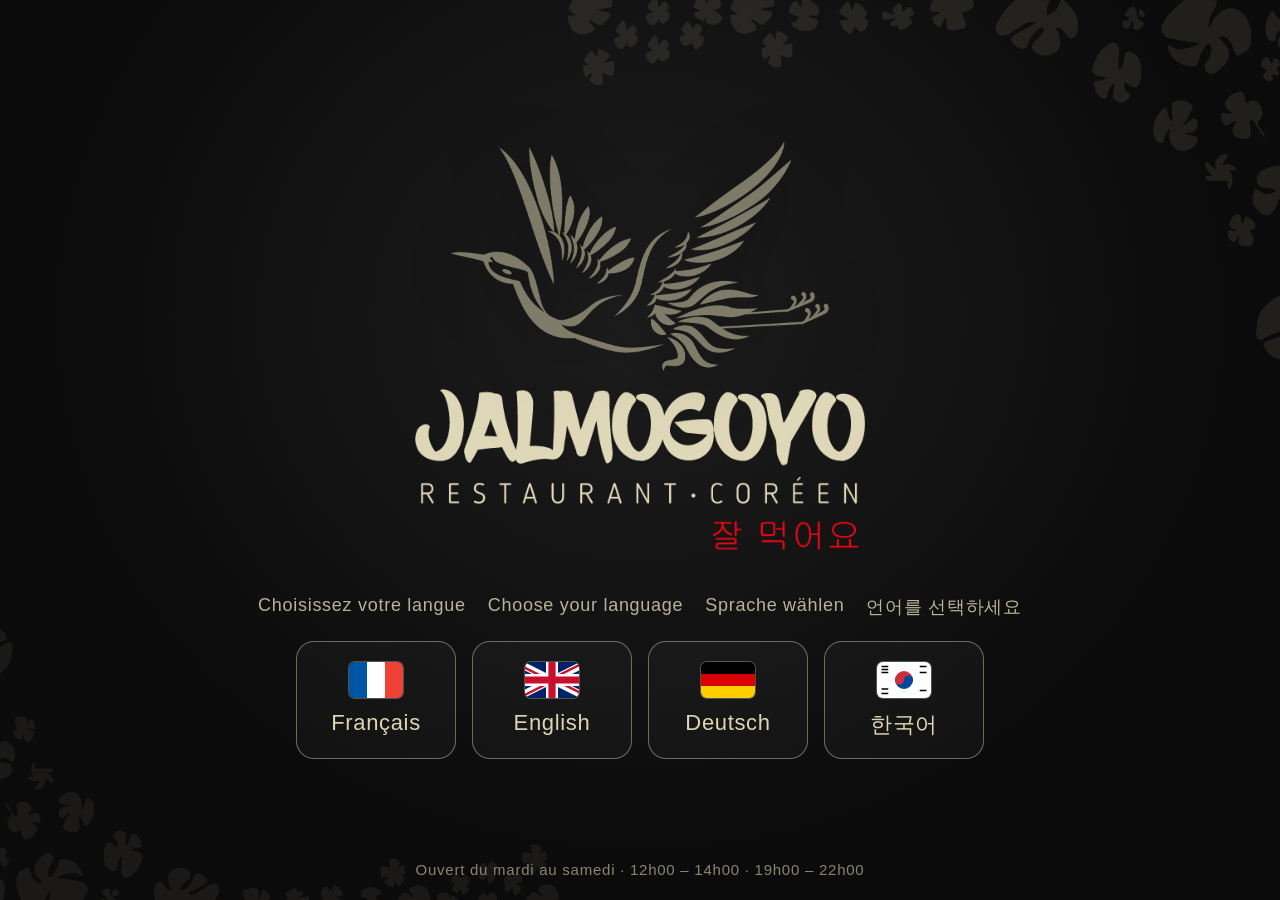
==== www/index.html @ 3aa937b0 "Recreate Jalmogoyo menu app: web app, Android shell, CI Web menu in www/, WebView kiosk shell in and" ====
<!DOCTYPE html>
<html lang="fr">
<head>
  <meta charset="utf-8">
  <meta name="viewport" content="width=device-width, initial-scale=1, maximum-scale=1, user-scalable=no, viewport-fit=cover">
  <meta name="theme-color" content="#0b0b0b">
  <meta name="mobile-web-app-capable" content="yes">
  <meta name="apple-mobile-web-app-capable" content="yes">
  <title>Jalmogoyo – Menu</title>
  <link rel="manifest" href="manifest.webmanifest">
  <link rel="icon" href="img/brand/icon-192.png">
  <link rel="stylesheet" href="css/app.css">
</head>
<body>

  <!-- ===================== WELCOME / LANGUAGE ===================== -->
  <section id="welcome" class="welcome" aria-label="Welcome">
    <div class="welcome__petals" aria-hidden="true"><i class="pt pt--tr"></i><i class="pt pt--bl"></i></div>
    <div class="welcome__inner">
      <img class="welcome__crane" src="img/brand/crane-cream.png" alt="">
      <img class="welcome__logo" src="img/brand/logo.png" alt="Jalmogoyo – Restaurant coréen – 잘 먹어요">
      <p class="welcome__prompt">
        <span>Choisissez votre langue</span><span>Choose your language</span><span>Sprache wählen</span><span>언어를 선택하세요</span>
      </p>
      <div class="welcome__langs">
        <button class="lang-btn" data-lang="fr"><span class="flag flag--fr"></span>Français</button>
        <button class="lang-btn" data-lang="en"><span class="flag flag--en"></span>English</button>
        <button class="lang-btn" data-lang="de"><span class="flag flag--de"></span>Deutsch</button>
        <button class="lang-btn" data-lang="ko"><span class="flag flag--ko"></span>한국어</button>
      </div>
    </div>
    <p class="welcome__hours" id="welcome-hours"></p>
  </section>

  <!-- ===================== MENU ===================== -->
  <div id="app" class="app" hidden>
    <aside class="side">
      <button class="side__brand" id="home-btn" aria-label="Accueil">
        <img src="img/brand/crane-cream.png" alt="" class="side__crane">
        <img src="img/brand/logo.png" alt="Jalmogoyo" class="side__logo">
      </button>
      <nav class="side__nav" id="nav"></nav>
      <div class="side__langs" id="side-langs"></div>
    </aside>

    <div class="main-wrap">
    <div class="bg-petals" aria-hidden="true"><i class="pt pt--tr"></i><i class="pt pt--bl"></i></div>
    <main class="main" id="main">
      <div class="toolbar" id="toolbar">
        <div class="filters" id="filters"></div>
        <div class="legend" id="legend"></div>
      </div>
      <div id="banner"></div>
      <div id="sections"></div>
      <footer class="info" id="info"></footer>
    </main>
    </div>
  </div>

  <!-- ===================== DISH DETAIL ===================== -->
  <div class="modal" id="modal" hidden>
    <div class="modal__backdrop" data-close></div>
    <article class="modal__card" role="dialog" aria-modal="true">
      <button class="modal__close" data-close aria-label="Fermer">&times;</button>
      <div class="modal__img" id="modal-img"></div>
      <div class="modal__body" id="modal-body"></div>
    </article>
  </div>

  <!-- ===================== ALLERGEN PICKER ===================== -->
  <div class="modal" id="allergen-panel" hidden>
    <div class="modal__backdrop" data-close-al></div>
    <article class="al-panel" role="dialog" aria-modal="true">
      <button class="modal__close" data-close-al aria-label="Fermer">&times;</button>
      <h2 class="al-panel__title" id="al-title"></h2>
      <p class="al-panel__sub" id="al-sub"></p>
      <div class="al-grid" id="al-grid"></div>
      <p class="al-panel__warn" id="al-warn"></p>
      <div class="al-panel__actions">
        <button class="btn btn--ghost" id="al-clear"></button>
        <button class="btn btn--red" id="al-ok" data-close-al></button>
      </div>
    </article>
  </div>

  <script src="js/menu-data.js"></script>
  <script src="js/app.js"></script>
</body>
</html>
---- www/css/app.css ----
/* =========================================================
   JALMOGOYO – tablet menu
   Brand colours taken from the restaurant's printed menu:
   black cover, cream logo, red titles & prices, grey petals.
   ========================================================= */
:root {
  --black: #0b0b0b;
  --black-2: #1a1a1a;
  --cream: #ddd6b5;
  --cream-2: #f7f4ea;
  --paper: #fdfcf8;
  --red: #e3141d;
  --red-dark: #b30f16;
  --grey: #8f8f8f;
  --grey-2: #5f6360;
  --line: #e4dfcc;
  --green: #4f7a3a;
  --side-w: 270px;
  --radius: 16px;
  --font: "Samsung Sans", "SamsungOne", Roboto, "Noto Sans", "Noto Sans KR", "Apple SD Gothic Neo", "Malgun Gothic", "Segoe UI", Arial, sans-serif;
  /* grey 4-lobed petal, as on the printed menu */
  --petal: url("data:image/svg+xml,%3Csvg xmlns='http://www.w3.org/2000/svg' viewBox='0 0 100 100'%3E%3Cg fill='%23c4c4c4'%3E%3Cpath d='M50 50C38 40 30 18 44 8c10-7 20 4 16 16-3 9-6 18-10 26z'/%3E%3Cpath d='M50 50C60 38 82 30 92 44c7 10-4 20-16 16-9-3-18-6-26-10z'/%3E%3Cpath d='M50 50C62 60 70 82 56 92c-10 7-20-4-16-16 3-9 6-18 10-26z'/%3E%3Cpath d='M50 50C40 62 18 70 8 56c-7-10 4-20 16-16 9 3 18 6 26 10z'/%3E%3C/g%3E%3C/svg%3E");
}

* { box-sizing: border-box; -webkit-tap-highlight-color: transparent; }
html, body { margin: 0; height: 100%; }
body {
  font-family: var(--font);
  color: var(--black);
  background: var(--black);
  -webkit-user-select: none; user-select: none;
  -webkit-touch-callout: none;
  overscroll-behavior: none;
}
img { -webkit-user-drag: none; }
button { font: inherit; color: inherit; border: 0; background: none; cursor: pointer; padding: 0; }
[hidden] { display: none !important; }

/* ---------- decorative petals (taken from the printed menu) ---------- */
.pt { position: absolute; display: block; background: url("../img/brand/petals.png") no-repeat; background-size: contain; pointer-events: none; }
.bg-petals { position: absolute; top: 0; left: 0; right: 0; bottom: 0; overflow: hidden; pointer-events: none; z-index: 0; }
.bg-petals .pt--tr { top: 70px; right: -40px; width: 62%; max-width: 760px; height: 420px; background-position: top right; opacity: .30; }
.bg-petals .pt--bl { bottom: -30px; left: -30px; width: 40%; max-width: 480px; height: 280px; background-position: top right; transform: rotate(180deg); opacity: .22; }
.welcome__petals .pt { background-image: url("../img/brand/petals-cream.png"); }
.welcome__petals .pt--tr { top: -10px; right: -30px; width: 58%; height: 52%; background-position: top right; opacity: .10; }
.welcome__petals .pt--bl { bottom: -20px; left: -30px; width: 46%; height: 42%; background-position: top right; transform: rotate(180deg); opacity: .07; }

/* =================== WELCOME =================== */
.welcome {
  position: fixed; inset: 0; z-index: 50;
  top: 0; left: 0; right: 0; bottom: 0;
  background: radial-gradient(ellipse at 50% 35%, #1d1d1d 0%, var(--black) 65%);
  color: var(--cream);
  display: flex; flex-direction: column; align-items: center; justify-content: center;
  text-align: center; overflow: hidden;
  transition: opacity .45s ease;
}
.welcome.is-leaving { opacity: 0; pointer-events: none; }
.welcome__petals { position: absolute; top: 0; left: 0; right: 0; bottom: 0; pointer-events: none; }
.welcome__inner { position: relative; z-index: 1; display: flex; flex-direction: column; align-items: center; padding: 24px; }
.welcome__crane { width: min(46vw, 420px); width: 42vmin; max-width: 440px; animation: glide 6s ease-in-out infinite; filter: drop-shadow(0 10px 30px rgba(0,0,0,.6)); }
.welcome__logo { width: 50vmin; max-width: 520px; margin-top: 2vmin; }
.welcome__prompt { margin: 5vmin 0 2.5vmin; display: flex; flex-wrap: wrap; justify-content: center; gap: 6px 22px; font-size: 18px; letter-spacing: .04em; color: #b9b39a; }
.welcome__langs { display: grid; grid-template-columns: repeat(4, minmax(150px, 1fr)); gap: 16px; }
.lang-btn {
  display: flex; flex-direction: column; align-items: center; gap: 12px;
  min-width: 160px; padding: 20px 18px 18px;
  border: 1.5px solid rgba(221,214,181,.45); border-radius: 18px;
  color: var(--cream); font-size: 22px; letter-spacing: .03em;
  background: rgba(255,255,255,.03);
  transition: transform .15s, background .2s, border-color .2s;
}
.lang-btn:active { transform: scale(.96); background: var(--red); border-color: var(--red); color: #fff; }
.welcome__hours { position: absolute; bottom: 22px; left: 0; right: 0; margin: 0; font-size: 15px; color: #8a8572; letter-spacing: .05em; z-index: 1; }
@keyframes glide { 0%,100% { transform: translateY(0) rotate(-1deg); } 50% { transform: translateY(-14px) rotate(1.5deg); } }

/* flags */
.flag { display: inline-block; width: 54px; height: 36px; border-radius: 6px; box-shadow: 0 0 0 1px rgba(255,255,255,.25); background-size: cover; background-position: center; }
.flag--fr { background: linear-gradient(90deg, #0055a4 33.3%, #fff 33.3% 66.6%, #ef4135 66.6%); }
.flag--de { background: linear-gradient(180deg, #000 33.3%, #dd0000 33.3% 66.6%, #ffce00 66.6%); }
.flag--en { background-image: url("data:image/svg+xml,%3Csvg xmlns='http://www.w3.org/2000/svg' viewBox='0 0 60 30'%3E%3CclipPath id='t'%3E%3Cpath d='M30,15 h30 v15 z v15 h-30 z h-30 v-15 z v-15 h30 z'/%3E%3C/clipPath%3E%3Cpath d='M0,0 v30 h60 v-30 z' fill='%23012169'/%3E%3Cpath d='M0,0 L60,30 M60,0 L0,30' stroke='%23fff' stroke-width='6'/%3E%3Cpath d='M0,0 L60,30 M60,0 L0,30' clip-path='url(%23t)' stroke='%23C8102E' stroke-width='4'/%3E%3Cpath d='M30,0 v30 M0,15 h60' stroke='%23fff' stroke-width='10'/%3E%3Cpath d='M30,0 v30 M0,15 h60' stroke='%23C8102E' stroke-width='6'/%3E%3C/svg%3E"); }
.flag--ko { background-color: #fff; background-image: url("data:image/svg+xml,%3Csvg xmlns='http://www.w3.org/2000/svg' viewBox='-36 -24 72 48'%3E%3Cpath d='M-12 0a12 12 0 0 1 24 0z' fill='%23cd2e3a'/%3E%3Cpath d='M-12 0a12 12 0 0 0 24 0z' fill='%230047a0'/%3E%3Ccircle cx='-6' cy='0' r='6' fill='%23cd2e3a'/%3E%3Ccircle cx='6' cy='0' r='6' fill='%230047a0'/%3E%3Cg fill='%23000'%3E%3Crect x='-30' y='-19' width='9' height='2'/%3E%3Crect x='-30' y='-15' width='9' height='2'/%3E%3Crect x='-30' y='-11' width='9' height='2'/%3E%3Crect x='21' y='-19' width='9' height='2'/%3E%3Crect x='21' y='-11' width='9' height='2'/%3E%3Crect x='-30' y='11' width='9' height='2'/%3E%3Crect x='-30' y='17' width='9' height='2'/%3E%3Crect x='21' y='13' width='9' height='2'/%3E%3C/g%3E%3C/svg%3E"); }
.flag--sm { width: 30px; height: 20px; border-radius: 4px; }

/* =================== APP LAYOUT =================== */
.app { display: flex; height: 100vh; height: 100dvh; background: var(--paper); }
.main-wrap { position: relative; flex: 1; min-width: 0; min-height: 0; }

.side {
  width: var(--side-w); flex: 0 0 var(--side-w);
  background: var(--black); color: var(--cream);
  display: flex; flex-direction: column; overflow: hidden;
}
.side__brand { display: flex; flex-direction: column; align-items: center; padding: 18px 18px 10px; }
.side__crane { width: 120px; margin-bottom: -4px; }
.side__logo { width: 190px; }
.side__nav { flex: 1; overflow-y: auto; padding: 8px 12px; -webkit-overflow-scrolling: touch; }
.nav-btn {
  display: flex; align-items: center; gap: 14px; width: 100%;
  padding: 14px 14px; margin: 3px 0; border-radius: 12px;
  font-size: 18px; text-align: left; color: #d8d2b4;
  transition: background .2s, color .2s;
}
.nav-btn svg { flex: 0 0 26px; width: 26px; height: 26px; fill: none; stroke: currentColor; stroke-width: 1.7; stroke-linecap: round; stroke-linejoin: round; }
.nav-btn.is-active { background: var(--red); color: #fff; }
.nav-btn:active { background: rgba(227,20,29,.6); }
.side__langs { display: flex; justify-content: space-around; padding: 12px 10px 16px; border-top: 1px solid #262626; }
.side-lang { padding: 6px; border-radius: 8px; opacity: .55; display: flex; flex-direction: column; align-items: center; gap: 4px; font-size: 12px; color: var(--cream); }
.side-lang.is-active { opacity: 1; background: #262626; }

.main { position: absolute; top: 0; left: 0; right: 0; bottom: 0; z-index: 1; overflow-y: auto; overflow-x: hidden; -webkit-overflow-scrolling: touch; scroll-behavior: smooth; }

/* toolbar: filters + legend */
.toolbar {
  position: sticky; top: 0; z-index: 5;
  display: flex; flex-wrap: wrap; align-items: center; justify-content: space-between; gap: 10px 20px;
  padding: 12px 28px; background: rgba(253,252,248,.9);
  border-bottom: 1px solid var(--line);
  -webkit-backdrop-filter: blur(6px); backdrop-filter: blur(6px);
}
.filters { display: flex; gap: 10px; flex-wrap: wrap; }
.chip {
  display: inline-flex; align-items: center; gap: 8px;
  padding: 10px 18px; border-radius: 999px; font-size: 16px;
  border: 1.5px solid #d6d0b8; background: #fff; color: var(--black);
}
.chip svg { width: 20px; height: 20px; }
.chip.is-on { background: var(--black); color: var(--cream); border-color: var(--black); }
.legend { display: flex; gap: 16px; flex-wrap: wrap; font-size: 13px; color: var(--grey-2); }
.legend span { display: inline-flex; align-items: center; gap: 5px; }
.legend svg { width: 18px; height: 18px; }

/* section */
.section { position: relative; z-index: 1; padding: 34px 28px 10px; scroll-margin-top: 70px; }
.section__title {
  margin: 0; text-align: center; color: var(--red);
  font-weight: 400; font-size: 34px; letter-spacing: .08em; text-transform: uppercase;
}
.section__title::before, .section__title::after { content: "•"; font-size: .6em; vertical-align: middle; margin: 0 14px; }
.section__sub { margin: 6px 0 0; text-align: center; color: var(--grey-2); font-style: italic; font-size: 16px; }
.section__intro {
  max-width: 880px; margin: 18px auto 0; padding: 14px 20px 14px 56px; position: relative;
  background: var(--cream-2); border-radius: 12px; font-size: 16px; line-height: 1.5; color: #3d3b33;
}
.section__intro::before { content: ""; position: absolute; left: 16px; top: 14px; width: 26px; height: 26px; background: url("../img/brand/petal-one.png") center/contain no-repeat; }
.section__note { text-align: center; color: var(--grey); font-size: 13px; margin: 16px 0 0; }
.divider { height: 26px; margin: 18px auto 0; max-width: 700px; background: url("../img/brand/petal-one.png") center/22px no-repeat; position: relative; }
.divider::before, .divider::after { content: ""; position: absolute; top: 50%; width: calc(50% - 22px); border-top: 2px dotted #cfc9b2; }
.divider::before { left: 0; } .divider::after { right: 0; }

/* dish grid */
.grid { display: grid; grid-template-columns: repeat(auto-fill, minmax(290px, 1fr)); gap: 22px; margin-top: 24px; }
.card {
  position: relative; display: flex; flex-direction: column; text-align: left;
  background: #fff; border-radius: var(--radius); overflow: hidden;
  box-shadow: 0 1px 2px rgba(0,0,0,.06), 0 6px 18px rgba(60,50,20,.08);
  transition: transform .15s ease, box-shadow .15s ease;
}
.card:active { transform: scale(.98); box-shadow: 0 1px 2px rgba(0,0,0,.08); }
.card__img { position: relative; padding-top: 64%; background: #2a2a2a center/cover no-repeat; }
.card__img--none { background: var(--black) url("../img/brand/crane-cream.png") center/60% no-repeat; }
.num {
  display: inline-flex; align-items: center; justify-content: center;
  min-width: 34px; height: 34px; padding: 0 8px; border-radius: 999px;
  background: var(--black); color: #fff; font-size: 16px; font-weight: 700;
}
.card .num { position: absolute; left: 12px; top: 12px; box-shadow: 0 0 0 2px rgba(255,255,255,.85); }
.card__tags { position: absolute; right: 10px; top: 10px; display: flex; gap: 6px; }
.tag { display: inline-flex; align-items: center; justify-content: center; height: 32px; min-width: 32px; padding: 0 8px; border-radius: 999px; background: rgba(255,255,255,.95); font-size: 13px; font-weight: 600; gap: 4px; }
.tag svg { width: 18px; height: 18px; }
.card__body { padding: 14px 16px 16px; display: flex; flex-direction: column; flex: 1; }
.card__name { display: flex; align-items: baseline; gap: 8px; flex-wrap: wrap; font-size: 20px; font-weight: 600; }
.card__ko { font-size: 15px; font-weight: 400; color: var(--grey); }
.card__title { margin-top: 3px; font-size: 15px; font-style: italic; color: #4a4a4a; line-height: 1.35; }
.card__foot { margin-top: auto; padding-top: 12px; display: flex; align-items: center; justify-content: space-between; }
.price { color: var(--red); font-size: 24px; font-weight: 500; white-space: nowrap; }
.price sup { font-size: .55em; }
.more { font-size: 13px; color: var(--grey); display: inline-flex; align-items: center; gap: 4px; }

/* drinks list */
.drinks { columns: 2 380px; column-gap: 46px; max-width: 1100px; margin: 22px auto 0; }
.drink { break-inside: avoid; display: flex; align-items: baseline; gap: 10px; padding: 12px 2px; border-bottom: 1px dotted #d8d2bc; }
.drink__main { flex: 1; }
.drink__title { font-size: 18px; }
.drink__size { font-size: 13px; color: var(--grey); margin-left: 6px; }
.drink__desc { font-size: 14px; color: var(--grey-2); font-style: italic; margin-top: 2px; }
.drink .price { font-size: 19px; }
.k-badge { display: inline-block; margin-left: 8px; padding: 1px 7px; border-radius: 6px; background: var(--red); color: #fff; font-size: 11px; letter-spacing: .04em; vertical-align: 2px; }

/* info footer */
.info { position: relative; z-index: 1; margin: 40px 0 0; padding: 36px 28px 50px; background: var(--black); color: var(--cream); }
.info__grid { display: grid; grid-template-columns: repeat(auto-fit, minmax(240px, 1fr)); gap: 26px; max-width: 1100px; margin: 0 auto; }
.info h3 { margin: 0 0 8px; color: var(--red); font-weight: 400; text-transform: uppercase; letter-spacing: .08em; font-size: 17px; }
.info p { margin: 0; line-height: 1.55; font-size: 15px; color: #cfc9ae; }
.info__crane { display: block; width: 180px; margin: 34px auto 0; opacity: .35; }

/* =================== MODAL =================== */
.modal { position: fixed; inset: 0; top: 0; left: 0; right: 0; bottom: 0; z-index: 60; display: flex; align-items: center; justify-content: center; padding: 24px; }
.modal__backdrop { position: absolute; inset: 0; top: 0; left: 0; right: 0; bottom: 0; background: rgba(0,0,0,.72); animation: fade .2s ease; }
.modal__card {
  position: relative; display: flex; width: 100%; max-width: 1040px; max-height: 92vh;
  background: var(--paper); border-radius: 22px; overflow: hidden; animation: pop .25s ease;
}
.modal__img { flex: 1.25; min-height: 360px; background: #222 center/cover no-repeat; }
.modal__body { flex: 1; padding: 34px 30px 28px; overflow-y: auto; display: flex; flex-direction: column; }
.modal__close {
  position: absolute; right: 14px; top: 14px; z-index: 2; width: 54px; height: 54px; border-radius: 50%;
  background: rgba(0,0,0,.75); color: #fff; font-size: 34px; line-height: 50px;
}
.m-num { display: flex; align-items: center; gap: 10px; color: var(--grey); font-size: 14px; }
.m-name { margin: 12px 0 0; font-size: 34px; font-weight: 600; line-height: 1.15; }
.m-ko { font-size: 24px; color: var(--grey); margin-top: 4px; }
.m-title { margin-top: 14px; font-size: 20px; font-style: italic; color: #333; }
.m-desc { margin-top: 12px; font-size: 18px; line-height: 1.55; color: #3d3b33; }
.m-tags { display: flex; flex-wrap: wrap; gap: 8px; margin-top: 18px; }
.m-tags .tag { background: var(--cream-2); height: auto; padding: 8px 12px; font-weight: 500; font-size: 15px; }
.m-price { margin-top: 22px; font-size: 40px; }
.m-order { margin-top: auto; padding-top: 22px; }
.m-order div { padding: 14px 16px; border-radius: 12px; background: var(--black); color: var(--cream); font-size: 16px; line-height: 1.45; display: flex; gap: 12px; align-items: center; }
.m-order .num { background: var(--red); flex: 0 0 auto; height: 44px; min-width: 44px; font-size: 20px; }
.m-allerg { margin-top: 10px; font-size: 13px; color: var(--grey); }

@keyframes fade { from { opacity: 0; } }
@keyframes pop { from { opacity: 0; transform: translateY(16px) scale(.98); } }

/* icons colours */
.ic-chili { fill: var(--red); }
.ic-leaf { fill: var(--green); }
.ic-two, .ic-rice { fill: none; stroke: var(--black); stroke-width: 1.8; stroke-linecap: round; stroke-linejoin: round; }

/* =================== PORTRAIT / SMALL =================== */
@media (orientation: portrait), (max-width: 900px) {
  .app { flex-direction: column; }
  .side { width: 100%; flex: 0 0 auto; flex-direction: row; align-items: center; }
  .side__brand { flex-direction: row; padding: 8px 6px 8px 14px; gap: 6px; }
  .side__crane { width: 64px; margin: 0; }
  .side__logo { width: 120px; }
  .side__nav { display: flex; overflow-x: auto; overflow-y: hidden; padding: 8px; gap: 4px; }
  .nav-btn { width: auto; white-space: nowrap; padding: 10px 14px; font-size: 16px; margin: 0; }
  .nav-btn svg { width: 22px; height: 22px; flex-basis: 22px; }
  .side__langs { border-top: 0; padding: 4px 10px; gap: 2px; flex: 0 0 auto; }
  .side-lang .lbl { display: none; }
  .welcome__langs { grid-template-columns: repeat(2, minmax(150px, 1fr)); }
  .welcome__crane { width: 60vmin; }
  .welcome__logo { width: 70vmin; }
  .modal__card { flex-direction: column; }
  .modal__img { flex: 0 0 auto; min-height: 0; height: 36vh; }
}
@media (max-width: 600px) {
  .grid { grid-template-columns: 1fr; }
  .section { padding-left: 14px; padding-right: 14px; }
  .lang-btn { min-width: 0; }
}

/* =================== FILTERS, PER-PERSON, ALLERGENS =================== */
.chip--al.is-on { background: var(--red); border-color: var(--red); color: #fff; }
.chip__count { display: inline-flex; align-items: center; justify-content: center; min-width: 22px; height: 22px; border-radius: 11px; background: #fff; color: var(--red); font-size: 13px; font-weight: 700; padding: 0 6px; }
.per { font-size: .55em; color: var(--grey-2); font-weight: 400; margin-left: 4px; }
.m-price .per { font-size: .45em; }
.banner { position: relative; z-index: 1; margin: 18px 28px 0; padding: 12px 16px; border-radius: 12px; background: #fff3f3; border: 1px solid #f3c4c6; color: #6d1014; font-size: 15px; display: flex; gap: 12px; align-items: center; justify-content: space-between; flex-wrap: wrap; }
.banner b { font-weight: 600; }
.banner button { padding: 8px 14px; border-radius: 999px; background: var(--red); color: #fff; font-size: 14px; }
.m-al { margin-top: 16px; font-size: 15px; color: #3d3b33; }
.m-al b { display: block; font-size: 13px; text-transform: uppercase; letter-spacing: .06em; color: var(--grey); margin-bottom: 6px; font-weight: 600; }
.al-tag { display: inline-block; margin: 0 6px 6px 0; padding: 5px 10px; border-radius: 8px; background: #fff; border: 1px solid #e0d9c0; font-size: 14px; }
.al-panel { position: relative; width: 100%; max-width: 860px; max-height: 92vh; overflow-y: auto; background: var(--paper); border-radius: 22px; padding: 30px 30px 24px; animation: pop .25s ease; }
.al-panel__title { margin: 0 60px 4px 0; font-weight: 500; font-size: 28px; color: var(--red); }
.al-panel__sub { margin: 0 0 18px; color: var(--grey-2); font-size: 16px; }
.al-grid { display: grid; grid-template-columns: repeat(auto-fill, minmax(180px, 1fr)); gap: 10px; }
.al-btn { display: flex; align-items: center; gap: 10px; padding: 14px 14px; border-radius: 12px; border: 1.5px solid #d6d0b8; background: #fff; font-size: 17px; text-align: left; }
.al-btn .box { flex: 0 0 22px; width: 22px; height: 22px; border-radius: 6px; border: 2px solid #bdb59a; display: inline-flex; align-items: center; justify-content: center; color: #fff; font-size: 15px; line-height: 1; }
.al-btn.is-on { border-color: var(--red); background: #fff3f3; }
.al-btn.is-on .box { background: var(--red); border-color: var(--red); }
.al-panel__warn { margin: 18px 0 0; font-size: 14px; color: var(--grey-2); line-height: 1.45; }
.al-panel__actions { display: flex; justify-content: flex-end; gap: 12px; margin-top: 18px; }
.btn { padding: 14px 24px; border-radius: 999px; font-size: 17px; }
.btn--ghost { border: 1.5px solid #d6d0b8; background: #fff; }
.btn--red { background: var(--red); color: #fff; }
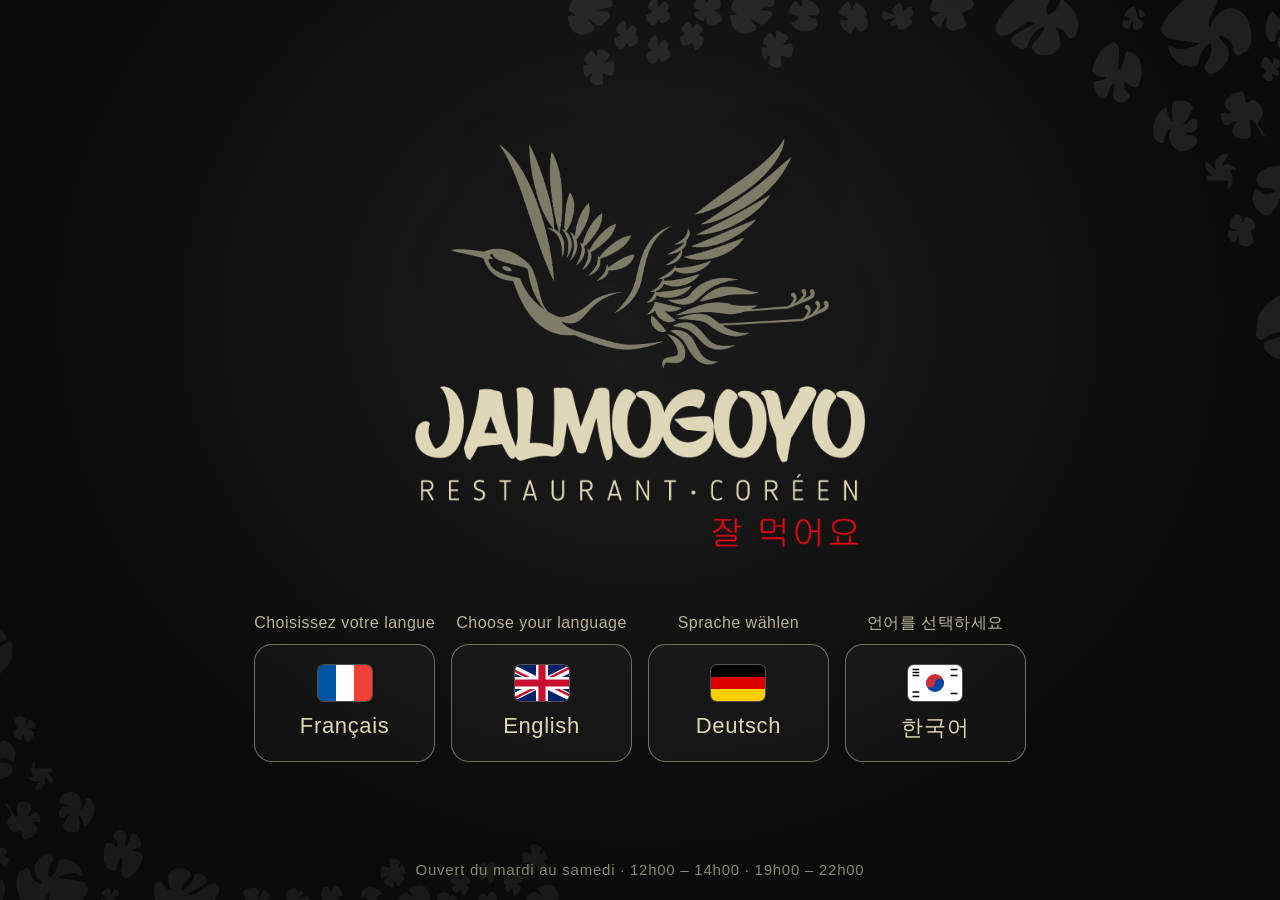
==== commit 52eef8c6: "Accueil : chaque « choisissez votre langue » centré au-dessus de son bouton Co-Authored-By: Claude O" ====
--- a/www/index.html
+++ b/www/index.html
@@ -19,14 +19,15 @@
     <div class="welcome__inner">
       <img class="welcome__crane" src="img/brand/crane-cream.png" alt="">
       <img class="welcome__logo" src="img/brand/logo.png" alt="Jalmogoyo – Restaurant coréen – 잘 먹어요">
-      <p class="welcome__prompt">
-        <span>Choisissez votre langue</span><span>Choose your language</span><span>Sprache wählen</span><span>언어를 선택하세요</span>
-      </p>
       <div class="welcome__langs">
-        <button class="lang-btn" data-lang="fr"><span class="flag flag--fr"></span>Français</button>
-        <button class="lang-btn" data-lang="en"><span class="flag flag--en"></span>English</button>
-        <button class="lang-btn" data-lang="de"><span class="flag flag--de"></span>Deutsch</button>
-        <button class="lang-btn" data-lang="ko"><span class="flag flag--ko"></span>한국어</button>
+        <div class="lang-col"><span class="lang-ask" lang="fr">Choisissez votre langue</span>
+          <button class="lang-btn" data-lang="fr"><span class="flag flag--fr"></span>Français</button></div>
+        <div class="lang-col"><span class="lang-ask" lang="en">Choose your language</span>
+          <button class="lang-btn" data-lang="en"><span class="flag flag--en"></span>English</button></div>
+        <div class="lang-col"><span class="lang-ask" lang="de">Sprache wählen</span>
+          <button class="lang-btn" data-lang="de"><span class="flag flag--de"></span>Deutsch</button></div>
+        <div class="lang-col"><span class="lang-ask" lang="ko">언어를 선택하세요</span>
+          <button class="lang-btn" data-lang="ko"><span class="flag flag--ko"></span>한국어</button></div>
       </div>
     </div>
     <p class="welcome__hours" id="welcome-hours"></p>
@@ -62,7 +63,10 @@
     <div class="modal__backdrop" data-close></div>
     <article class="modal__card" role="dialog" aria-modal="true">
       <button class="modal__close" data-close aria-label="Fermer">&times;</button>
-      <div class="modal__img" id="modal-img"></div>
+      <div class="modal__img" id="modal-img">
+        <button class="modal__nav modal__nav--prev" data-step="-1" aria-label="Plat précédent"><svg viewBox="0 0 24 24" aria-hidden="true"><path d="M15 5l-7 7 7 7"/></svg></button>
+        <button class="modal__nav modal__nav--next" data-step="1" aria-label="Plat suivant"><svg viewBox="0 0 24 24" aria-hidden="true"><path d="M9 5l7 7-7 7"/></svg></button>
+      </div>
       <div class="modal__body" id="modal-body"></div>
     </article>
   </div>
@@ -83,6 +87,7 @@
     </article>
   </div>
 
+  <script src="js/version.js"></script>
   <script src="js/menu-data.js"></script>
   <script src="js/app.js"></script>
 </body>
--- a/www/css/app.css
+++ b/www/css/app.css
@@ -60,8 +60,11 @@
 .welcome__inner { position: relative; z-index: 1; display: flex; flex-direction: column; align-items: center; padding: 24px; }
 .welcome__crane { width: min(46vw, 420px); width: 42vmin; max-width: 440px; animation: glide 6s ease-in-out infinite; filter: drop-shadow(0 10px 30px rgba(0,0,0,.6)); }
 .welcome__logo { width: 50vmin; max-width: 520px; margin-top: 2vmin; }
-.welcome__prompt { margin: 5vmin 0 2.5vmin; display: flex; flex-wrap: wrap; justify-content: center; gap: 6px 22px; font-size: 18px; letter-spacing: .04em; color: #b9b39a; }
-.welcome__langs { display: grid; grid-template-columns: repeat(4, minmax(150px, 1fr)); gap: 16px; }
+.welcome__langs { display: grid; grid-template-columns: repeat(4, minmax(150px, 1fr)); gap: 16px; margin-top: 5vmin; }
+/* Each prompt sits centred above its own button, same width, so nothing overflows onto the next one */
+.lang-col { display: flex; flex-direction: column; align-items: stretch; gap: 10px; min-width: 0; }
+.lang-col .lang-btn { width: 100%; min-width: 0; flex: 1; }
+.lang-ask { display: flex; align-items: flex-end; justify-content: center; min-height: 2.6em; text-align: center; font-size: 16px; line-height: 1.3; letter-spacing: .03em; color: #b9b39a; text-wrap: balance; overflow-wrap: anywhere; }
 .lang-btn {
   display: flex; flex-direction: column; align-items: center; gap: 12px;
   min-width: 160px; padding: 20px 18px 18px;
@@ -240,7 +243,7 @@
   .nav-btn svg { width: 22px; height: 22px; flex-basis: 22px; }
   .side__langs { border-top: 0; padding: 4px 10px; gap: 2px; flex: 0 0 auto; }
   .side-lang .lbl { display: none; }
-  .welcome__langs { grid-template-columns: repeat(2, minmax(150px, 1fr)); }
+  .welcome__langs { grid-template-columns: repeat(2, minmax(150px, 1fr)); row-gap: 22px; }
   .welcome__crane { width: 60vmin; }
   .welcome__logo { width: 70vmin; }
   .modal__card { flex-direction: column; }
@@ -276,3 +279,38 @@
 .btn { padding: 14px 24px; border-radius: 999px; font-size: 17px; }
 .btn--ghost { border: 1.5px solid #d6d0b8; background: #fff; }
 .btn--red { background: var(--red); color: #fff; }
+
+/* =================== DISH DETAIL: PREVIOUS / NEXT =================== */
+.modal__img { position: relative; }
+.modal__nav {
+  position: absolute; top: 50%; width: 56px; height: 56px; margin-top: -28px; border-radius: 50%;
+  background: rgba(0,0,0,.55); display: flex; align-items: center; justify-content: center;
+  transition: transform .15s, background .2s;
+}
+.modal__nav svg { width: 28px; height: 28px; fill: none; stroke: #fff; stroke-width: 2.4; stroke-linecap: round; stroke-linejoin: round; }
+.modal__nav--prev { left: 14px; }
+.modal__nav--next { right: 14px; }
+.modal__nav:active { transform: scale(.92); background: var(--red); }
+.modal__img.is-swap, .modal__body.is-swap { animation: fade .25s ease; }
+
+/* =================== WELCOME HOURS, VERSION =================== */
+.welcome__hours { transition: opacity .4s ease; }
+.welcome__hours.is-out { opacity: 0; }
+.info__version { margin: 18px 0 0; text-align: center; font-size: 12px; color: #6b6756; letter-spacing: .06em; }
+
+/* =================== SHORTER SCREENS: KEEP THE WHOLE SIDE MENU VISIBLE =================== */
+@media (orientation: landscape) and (min-width: 901px) and (max-height: 840px) {
+  .side__brand { padding: 12px 18px 4px; }
+  .side__crane { width: 92px; }
+  .side__logo { width: 168px; }
+  .side__nav { padding: 6px 12px; }
+  .nav-btn { padding: 10px 14px; margin: 2px 0; font-size: 17px; }
+  .side__langs { padding: 8px 10px 10px; }
+}
+@media (orientation: landscape) and (min-width: 901px) and (max-height: 680px) {
+  .side__crane { display: none; }
+  .side__brand { padding: 12px 18px 6px; }
+  .nav-btn { padding: 7px 12px; margin: 1px 0; font-size: 16px; gap: 12px; }
+  .nav-btn svg { width: 22px; height: 22px; flex-basis: 22px; }
+  .side-lang .lbl { display: none; }
+}
